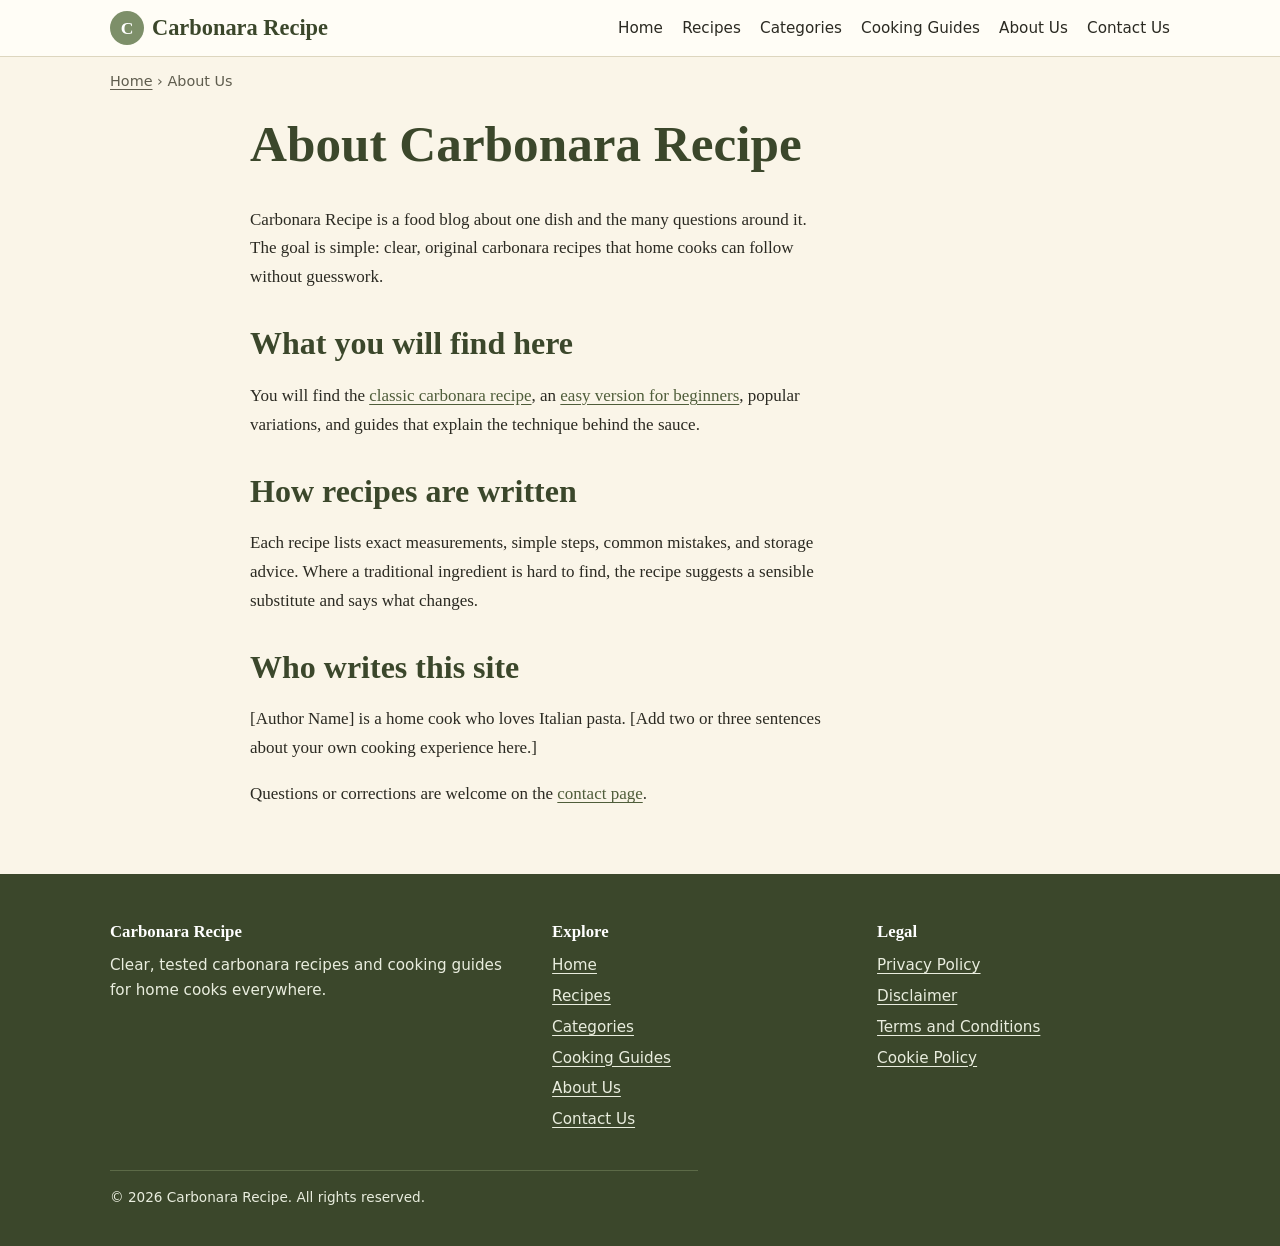
==== about-us/index.html @ 9e185820 "Add files via upload" ====
<!DOCTYPE html>
<html lang="en"><head><meta charset="utf-8"><meta name="viewport" content="width=device-width, initial-scale=1">
<title>About Carbonara Recipe</title><meta name="description" content="Learn who writes Carbonara Recipe and how every carbonara recipe and guide on this site is written and tested.">
<link rel="canonical" href="https://YOUR-USERNAME.github.io/carbonara-recipe/about-us/"><link rel="stylesheet" href="../style.css"></head><body>
<a class="skip" href="#main">Skip to content</a>
<header class="site-header"><div class="wrap"><a class="logo" href="../index.html"><span class="logo-mark" aria-hidden="true">C</span>Carbonara Recipe</a>
<nav class="nav" aria-label="Main"><ul><li><a href="../index.html">Home</a></li><li><a href="../recipes/">Recipes</a></li><li><a href="../categories/">Categories</a></li><li><a href="../pasta-cooking-guides/">Cooking Guides</a></li><li><a href="../about-us/">About Us</a></li><li><a href="../contact-us/">Contact Us</a></li></ul></nav></div></header>
<main id="main"><div class="wrap"><nav class="crumbs" aria-label="Breadcrumb"><a href="../index.html">Home</a> &rsaquo; About Us</nav></div><div class="page"><div class="wrap"><h1>About Carbonara Recipe</h1><p>Carbonara Recipe is a food blog about one dish and the many questions around it. The goal is simple: clear, original carbonara recipes that home cooks can follow without guesswork.</p>
<h2>What you will find here</h2><p>You will find the <a href="../classic-carbonara-recipe/">classic carbonara recipe</a>, an <a href="../easy-carbonara-recipe/">easy version for beginners</a>, popular variations, and guides that explain the technique behind the sauce.</p>
<h2>How recipes are written</h2><p>Each recipe lists exact measurements, simple steps, common mistakes, and storage advice. Where a traditional ingredient is hard to find, the recipe suggests a sensible substitute and says what changes.</p>
<h2>Who writes this site</h2><p>[Author Name] is a home cook who loves Italian pasta. [Add two or three sentences about your own cooking experience here.]</p>
<p>Questions or corrections are welcome on the <a href="../contact-us/">contact page</a>.</p></div></div></main><footer class="site-footer"><div class="wrap"><div class="foot-grid">
<div><h2>Carbonara Recipe</h2><p>Clear, tested carbonara recipes and cooking guides for home cooks everywhere.</p></div>
<div><h2>Explore</h2><ul><li><a href="../index.html">Home</a></li><li><a href="../recipes/">Recipes</a></li><li><a href="../categories/">Categories</a></li><li><a href="../pasta-cooking-guides/">Cooking Guides</a></li><li><a href="../about-us/">About Us</a></li><li><a href="../contact-us/">Contact Us</a></li></ul></div>
<div><h2>Legal</h2><ul><li><a href="../privacy-policy/">Privacy Policy</a></li><li><a href="../disclaimer/">Disclaimer</a></li><li><a href="../terms-and-conditions/">Terms and Conditions</a></li><li><a href="../cookie-policy/">Cookie Policy</a></li></ul></div></div>
<p class="copy">&copy; 2026 Carbonara Recipe. All rights reserved.</p></div></footer></body></html>
---- style.css ----
:root{
  --cream:#faf5e8; --paper:#fffdf6; --ink:#2b2a22; --muted:#5f5d4e;
  --sage:#7d8f69; --olive:#4f5d3a; --olive-dark:#3b472b; --sage-soft:#e4e9d8;
  --yolk:#e3b341; --line:#ddd6bf;
  --serif:"Iowan Old Style","Palatino Linotype",Palatino,Georgia,serif;
  --sans:system-ui,-apple-system,"Segoe UI",Roboto,Helvetica,Arial,sans-serif;
}
*,*::before,*::after{box-sizing:border-box}
html{scroll-behavior:smooth}
body{margin:0;background:var(--cream);color:var(--ink);font:1.0625rem/1.7 var(--serif)}
img{max-width:100%;height:auto;display:block}
a{color:var(--olive);text-underline-offset:3px}
a:hover{color:var(--olive-dark)}
:focus-visible{outline:3px solid var(--yolk);outline-offset:2px}
.wrap{max-width:1100px;margin:0 auto;padding:0 1.25rem}
h1,h2,h3{font-family:var(--serif);line-height:1.2;color:var(--olive-dark);margin:0 0 .6em}
h1{font-size:clamp(2rem,5vw,3.2rem)}
h2{font-size:clamp(1.5rem,3vw,2rem)}
h3{font-size:1.2rem}
p{margin:0 0 1em;max-width:68ch}
.skip{position:absolute;left:-999px}
.skip:focus{left:1rem;top:1rem;background:#fff;padding:.5rem 1rem;z-index:10}

/* header */
.site-header{background:var(--paper);border-bottom:1px solid var(--line);position:sticky;top:0;z-index:5}
.site-header .wrap{display:flex;align-items:center;justify-content:space-between;gap:1rem;flex-wrap:wrap;padding-top:.7rem;padding-bottom:.7rem}
.logo{font:700 1.4rem var(--serif);color:var(--olive-dark);text-decoration:none;display:flex;align-items:center;gap:.5rem}
.logo-mark{width:34px;height:34px;border-radius:50%;background:var(--sage);display:grid;place-items:center;color:#fff;font-size:1.1rem}
.nav ul{list-style:none;margin:0;padding:0;display:flex;gap:.3rem 1.2rem;flex-wrap:wrap;font-family:var(--sans);font-size:.95rem}
.nav a{text-decoration:none;color:var(--ink);padding:.35rem 0;border-bottom:2px solid transparent}
.nav a:hover,.nav a[aria-current="page"]{border-bottom-color:var(--sage)}

/* hero */
.hero{background:var(--sage-soft);border-bottom:1px solid var(--line)}
.hero .wrap{display:grid;grid-template-columns:1.05fr 1fr;gap:2.5rem;align-items:center;padding-top:3rem;padding-bottom:3rem}
.hero p.lead{font-size:1.2rem;color:var(--muted)}
.hero-img{border-radius:6px;background:var(--sage);aspect-ratio:4/3;object-fit:cover;width:100%}
.btn{display:inline-block;font:600 1rem var(--sans);background:var(--olive);color:#fff;padding:.75rem 1.4rem;border-radius:4px;text-decoration:none}
.btn:hover{background:var(--olive-dark);color:#fff}
.btn.alt{background:transparent;color:var(--olive-dark);border:2px solid var(--olive);margin-left:.5rem}
.btn.alt:hover{background:var(--olive);color:#fff}

/* sections */
section{padding:3rem 0}
.alt-bg{background:var(--paper);border-block:1px solid var(--line)}
.sec-head{display:flex;justify-content:space-between;align-items:baseline;gap:1rem;flex-wrap:wrap;margin-bottom:1.5rem}
.sec-head h2{margin:0}
.sec-head a{font-family:var(--sans);font-size:.95rem}

/* featured recipe */
.featured{display:grid;grid-template-columns:1fr 1fr;background:var(--paper);border:1px solid var(--line);border-radius:6px;overflow:hidden}
.featured img{width:100%;height:100%;object-fit:cover;min-height:260px;background:var(--sage)}
.featured .body{padding:2rem}
.facts{display:flex;gap:1.5rem;flex-wrap:wrap;padding:0;list-style:none;margin:1rem 0 1.5rem;font:.95rem var(--sans);color:var(--muted)}
.facts strong{display:block;color:var(--ink)}

/* cards */
.grid{display:grid;gap:1.5rem;grid-template-columns:repeat(auto-fill,minmax(250px,1fr))}
.card{background:var(--paper);border:1px solid var(--line);border-radius:6px;overflow:hidden;display:flex;flex-direction:column}
.card img{aspect-ratio:3/2;object-fit:cover;width:100%;background:var(--sage)}
.card .body{padding:1.1rem 1.2rem 1.3rem}
.card h3{margin-bottom:.4rem}
.card h3 a{text-decoration:none;color:var(--olive-dark)}
.card h3 a:hover{text-decoration:underline}
.card p{font-size:.97rem;color:var(--muted);margin:0}
.tag{font:.8rem var(--sans);color:var(--olive);background:var(--sage-soft);padding:.15rem .6rem;border-radius:99px;display:inline-block;margin-bottom:.6rem}

/* categories */
.cats .card .body{padding:1.4rem}
.cats .card{border-top:4px solid var(--sage)}

/* tips */
.tips{display:grid;gap:1.5rem;grid-template-columns:repeat(auto-fit,minmax(240px,1fr))}
.tip{border-left:4px solid var(--yolk);padding:.2rem 0 .2rem 1rem}
.tip h3{font-size:1.1rem;margin-bottom:.3rem}
.tip p{margin:0;font-size:.97rem;color:var(--muted)}

/* footer */
.site-footer{background:var(--olive-dark);color:#e9edde;padding:3rem 0 1.5rem;font:.95rem/1.6 var(--sans)}
.site-footer a{color:#e9edde}
.site-footer h2{font-size:1.05rem;color:#fff;margin-bottom:.7rem}
.foot-grid{display:grid;gap:2rem;grid-template-columns:1.4fr 1fr 1fr}
.site-footer ul{list-style:none;margin:0;padding:0}
.site-footer li{margin-bottom:.4rem}
.copy{border-top:1px solid #5c6a47;margin-top:2rem;padding-top:1rem;font-size:.85rem}

@media (max-width:800px){
  .hero .wrap,.featured,.foot-grid{grid-template-columns:1fr}
  .hero .wrap{padding-top:2rem}
  .btn.alt{margin:.6rem 0 0}
}
@media (prefers-reduced-motion:reduce){html{scroll-behavior:auto}}

/* inner pages */
.crumbs{font:.9rem var(--sans);color:var(--muted);padding:1rem 0 0}
.crumbs a{color:var(--muted)}
.page{padding:1.5rem 0 3rem}
.page .wrap{max-width:820px}
.page h2{margin-top:2rem}
.page li{margin-bottom:.45rem;max-width:68ch}
.page figure{margin:1.5rem 0}
.page figure img{border-radius:6px;background:var(--sage);width:100%;aspect-ratio:3/2;object-fit:cover}
.page figcaption{font:.88rem var(--sans);color:var(--muted);margin-top:.4rem}
.recipe-box{background:var(--paper);border:1px solid var(--line);border-top:4px solid var(--sage);border-radius:6px;padding:1.2rem 1.5rem;margin:1.5rem 0}
.recipe-box .facts{margin:0}
.note{background:var(--sage-soft);border-radius:6px;padding:1rem 1.2rem;margin:1.5rem 0;font-size:.98rem}
.faq h3{margin-top:1.2rem}
.related{border-top:1px solid var(--line);margin-top:2.5rem;padding-top:1rem}
.listing{max-width:1100px!important}
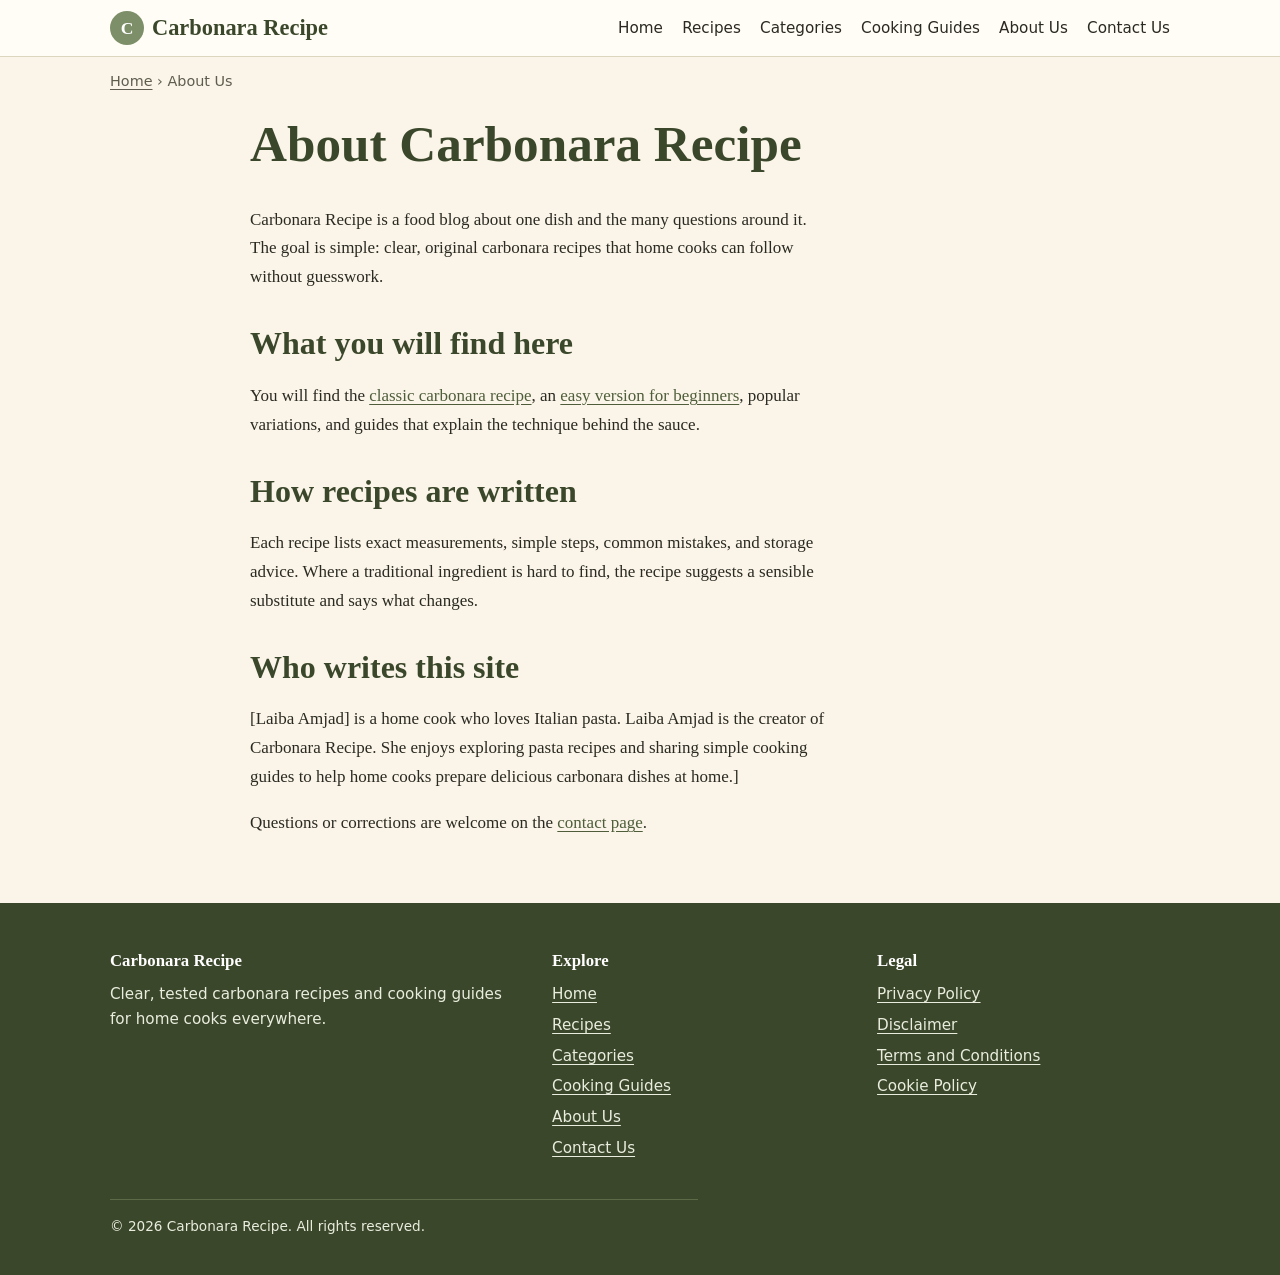
==== commit 165996f4: "Update index.html" ====
--- a/about-us/index.html
+++ b/about-us/index.html
@@ -1,16 +1,16 @@
 <!DOCTYPE html>
 <html lang="en"><head><meta charset="utf-8"><meta name="viewport" content="width=device-width, initial-scale=1">
 <title>About Carbonara Recipe</title><meta name="description" content="Learn who writes Carbonara Recipe and how every carbonara recipe and guide on this site is written and tested.">
-<link rel="canonical" href="https://YOUR-USERNAME.github.io/carbonara-recipe/about-us/"><link rel="stylesheet" href="../style.css"></head><body>
+<link rel="canonical" href="https://LaibaAmjad.github.io/carbonara-recipe/about-us/"><link rel="stylesheet" href="../style.css"></head><body>
 <a class="skip" href="#main">Skip to content</a>
 <header class="site-header"><div class="wrap"><a class="logo" href="../index.html"><span class="logo-mark" aria-hidden="true">C</span>Carbonara Recipe</a>
 <nav class="nav" aria-label="Main"><ul><li><a href="../index.html">Home</a></li><li><a href="../recipes/">Recipes</a></li><li><a href="../categories/">Categories</a></li><li><a href="../pasta-cooking-guides/">Cooking Guides</a></li><li><a href="../about-us/">About Us</a></li><li><a href="../contact-us/">Contact Us</a></li></ul></nav></div></header>
 <main id="main"><div class="wrap"><nav class="crumbs" aria-label="Breadcrumb"><a href="../index.html">Home</a> &rsaquo; About Us</nav></div><div class="page"><div class="wrap"><h1>About Carbonara Recipe</h1><p>Carbonara Recipe is a food blog about one dish and the many questions around it. The goal is simple: clear, original carbonara recipes that home cooks can follow without guesswork.</p>
 <h2>What you will find here</h2><p>You will find the <a href="../classic-carbonara-recipe/">classic carbonara recipe</a>, an <a href="../easy-carbonara-recipe/">easy version for beginners</a>, popular variations, and guides that explain the technique behind the sauce.</p>
 <h2>How recipes are written</h2><p>Each recipe lists exact measurements, simple steps, common mistakes, and storage advice. Where a traditional ingredient is hard to find, the recipe suggests a sensible substitute and says what changes.</p>
-<h2>Who writes this site</h2><p>[Author Name] is a home cook who loves Italian pasta. [Add two or three sentences about your own cooking experience here.]</p>
+<h2>Who writes this site</h2><p>[Laiba Amjad] is a home cook who loves Italian pasta. Laiba Amjad is the creator of Carbonara Recipe. She enjoys exploring pasta recipes and sharing simple cooking guides to help home cooks prepare delicious carbonara dishes at home.]</p>
 <p>Questions or corrections are welcome on the <a href="../contact-us/">contact page</a>.</p></div></div></main><footer class="site-footer"><div class="wrap"><div class="foot-grid">
 <div><h2>Carbonara Recipe</h2><p>Clear, tested carbonara recipes and cooking guides for home cooks everywhere.</p></div>
 <div><h2>Explore</h2><ul><li><a href="../index.html">Home</a></li><li><a href="../recipes/">Recipes</a></li><li><a href="../categories/">Categories</a></li><li><a href="../pasta-cooking-guides/">Cooking Guides</a></li><li><a href="../about-us/">About Us</a></li><li><a href="../contact-us/">Contact Us</a></li></ul></div>
 <div><h2>Legal</h2><ul><li><a href="../privacy-policy/">Privacy Policy</a></li><li><a href="../disclaimer/">Disclaimer</a></li><li><a href="../terms-and-conditions/">Terms and Conditions</a></li><li><a href="../cookie-policy/">Cookie Policy</a></li></ul></div></div>
-<p class="copy">&copy; 2026 Carbonara Recipe. All rights reserved.</p></div></footer></body></html>+<p class="copy">&copy; 2026 Carbonara Recipe. All rights reserved.</p></div></footer></body></html>
